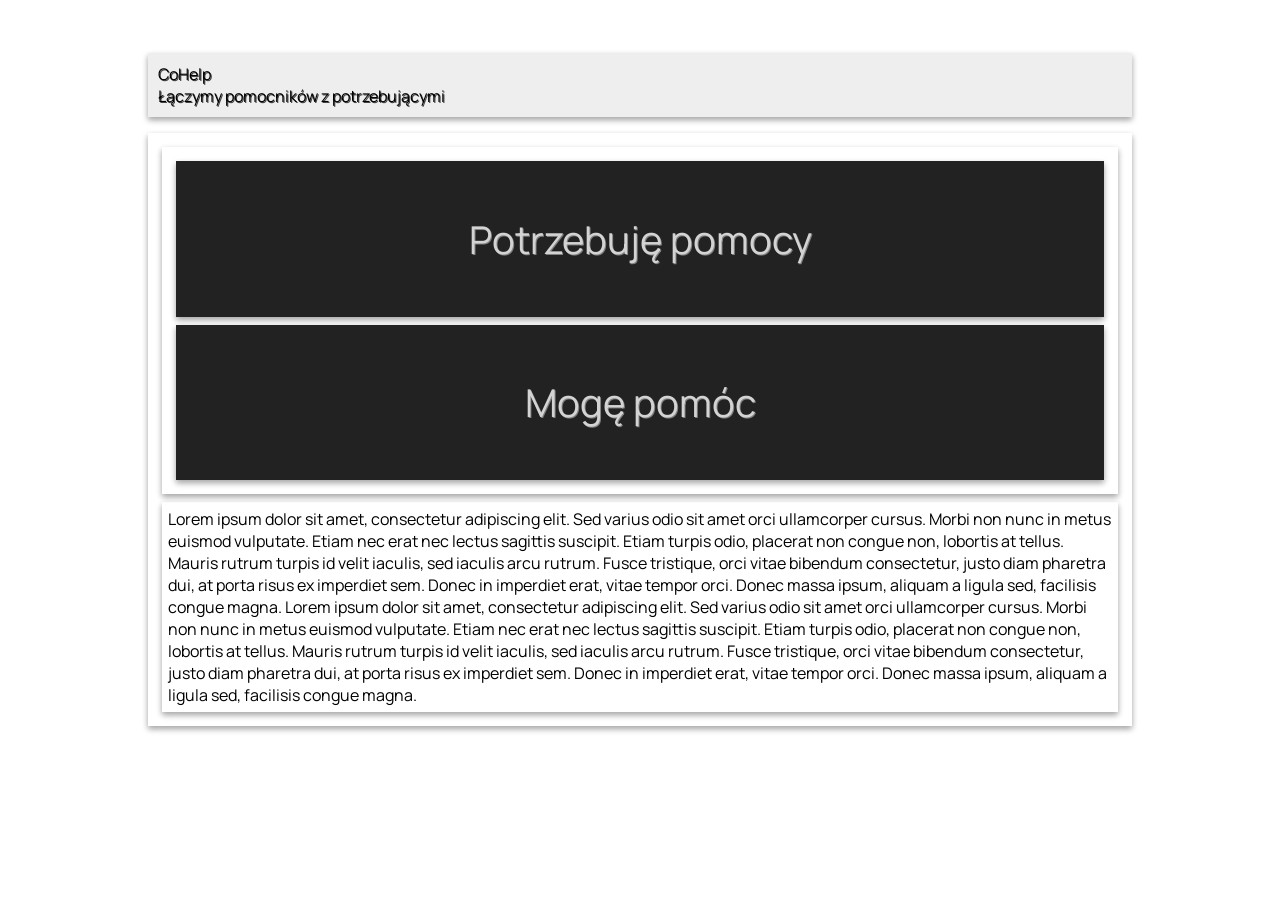
==== index.html @ 294ab24a "some templates, some login" ====
<!doctype html>

<html lang="en">
    <head>
        <meta charset="utf-8">
        <title>Aplikacja CoHelp</title>
        <meta name="description" content="CoHelp APP"/>

        <link href="https://fonts.googleapis.com/css?family=Manrope&display=swap" rel="stylesheet">

        <link rel="stylesheet" href="css/universal.css"/>
        <link rel="stylesheet" href="css/landingpage.css"/>
    </head>

    <body>
        <div class="main-wrapper">
            <div class="top-box block">
                <div class="title-box title">
                    CoHelp
                </div>
                <div class="subtitle-box title">
                    Łączymy pomocników z potrzebującymi
                </div>
            </div>
            <div class="content-box block">
                <div class="block">
                    <a href="needyLogin.html">
                        <div class="block register-button">
                            Potrzebuję pomocy
                        </div>
                    </a>
                    <a href="helperLogin.html">
                        <div class="block register-button">
                            Mogę pomóc
                        </div>
                    </a>
                </div>
                <div class="block">
                    Lorem ipsum dolor sit amet, consectetur adipiscing elit. Sed varius odio sit amet orci ullamcorper cursus.
                    Morbi non nunc in metus euismod vulputate. Etiam nec erat nec lectus sagittis suscipit.
                    Etiam turpis odio, placerat non congue non, lobortis at tellus. Mauris rutrum turpis id velit iaculis,
                    sed iaculis arcu rutrum. Fusce tristique, orci vitae bibendum consectetur,
                    justo diam pharetra dui, at porta risus ex imperdiet sem. Donec in imperdiet erat, vitae tempor orci.
                    Donec massa ipsum, aliquam a ligula sed, facilisis congue magna.
                    Lorem ipsum dolor sit amet, consectetur adipiscing elit. Sed varius odio sit amet orci ullamcorper cursus.
                    Morbi non nunc in metus euismod vulputate. Etiam nec erat nec lectus sagittis suscipit.
                    Etiam turpis odio, placerat non congue non, lobortis at tellus. Mauris rutrum turpis id velit iaculis,
                    sed iaculis arcu rutrum. Fusce tristique, orci vitae bibendum consectetur,
                    justo diam pharetra dui, at porta risus ex imperdiet sem. Donec in imperdiet erat, vitae tempor orci.
                    Donec massa ipsum, aliquam a ligula sed, facilisis congue magna.
                </div>
            </div>
        </div>            
    </body>
</html>
---- css/universal.css ----
:root {
    --primary-light: #EEE;
    --primary-normal: #DDD;
    --primary-dark: #CCC;

    --secondary-light: #444;
    --secondary-normal: #333;
    --secondary-dark: #222;
}

* {
    transition: background-color;
    transition-duration: 1s;
    font-family: 'Manrope', sans-serif;
}

.title {
    text-shadow: 1px 1px #444;
}

.block {
    box-shadow: 0 3px 6px rgba(0,0,0,0.16), 0 3px 6px rgba(0,0,0,0.23);
    margin: 8px;
    padding: 6px;
}

a {
    text-decoration: inherit;
    color: inherit;
}

/* Main simple layout */
.main-wrapper {
    display: flex;
    flex-direction: column;
    max-width: 1000px;
    margin-left: auto;
    margin-right: auto;
    margin-top: 5vh;
}

.top-box {
    padding: 0.8vw;
    background-color: var(--primary-light);
}

#title-box {
    font-size: 4vw;
}

#subtitle-box {
    font-size: 2vw;
}

#content-box {
    background-color: var(--primary-normal);
    font-size: 14px;
}

.text-bar {
    background-color: var(--primary-light);
    color: black;
    text-align: center;
    font-size: 32px;
    margin-top: 4vh;
}

.back-button {
    background-color: var(--secondary-dark);
    color: white;
    text-align: center;
    font-size: 36px;
    margin-top: 4vh;
}

input {
    border: none;
}
---- css/landingpage.css ----
.register-button {
    font-size: 3vw;
    text-align: center;
    padding: 4vw;
    background-color: var(--secondary-dark);
    color: lightgray;
    text-shadow: 1px 1px gray;
    transition-duration: 0.3s;
}

.register-button:hover {
    background-color: var(--secondary-normal);
}
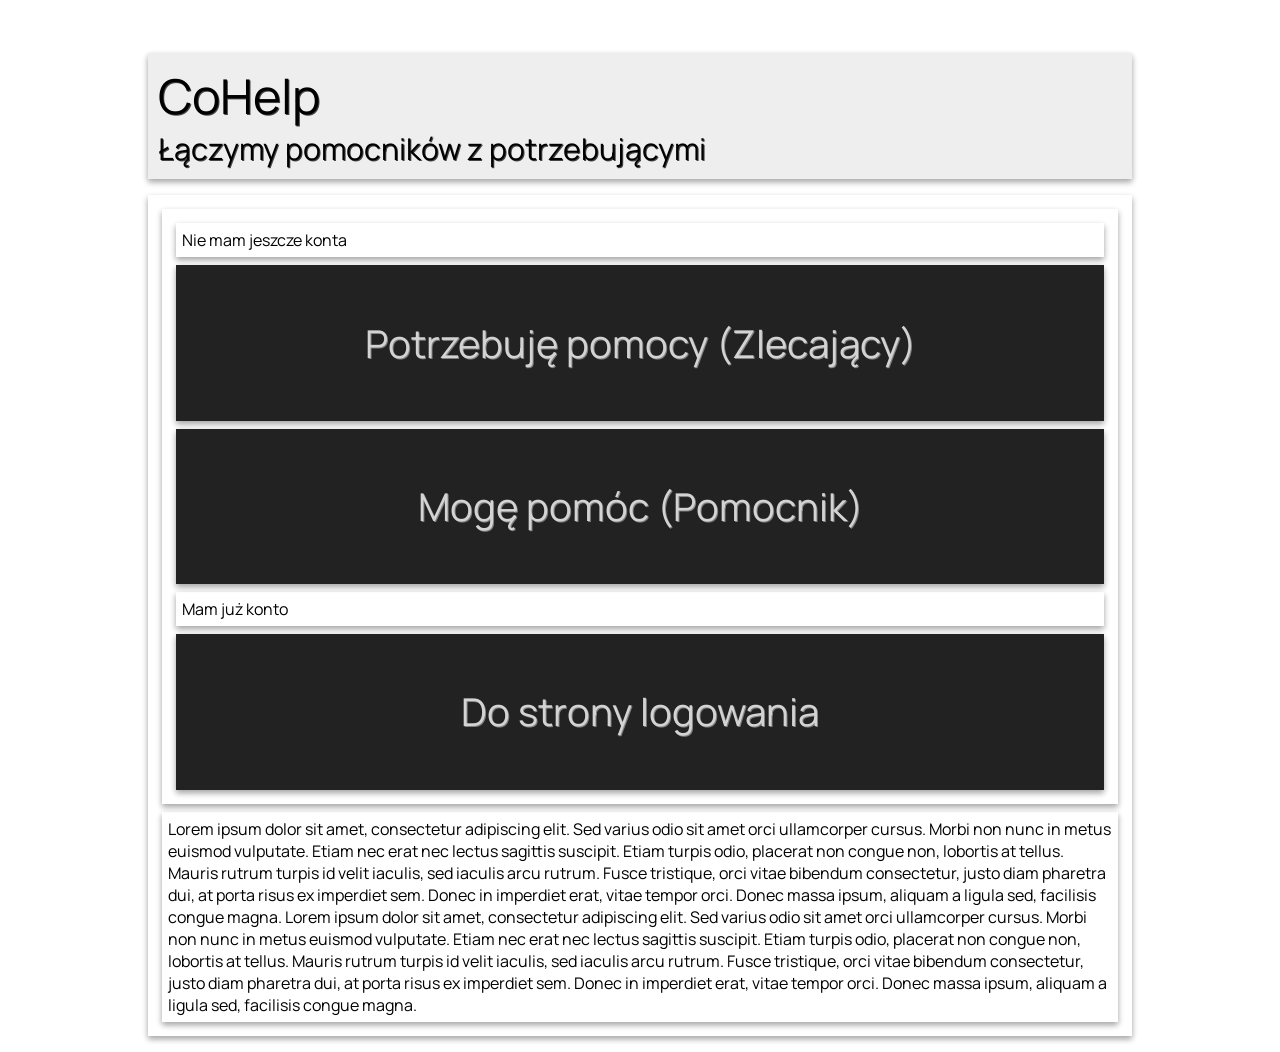
==== commit 79d8ad9f: "this "only 2 html" promise was a lie" ====
--- a/index.html
+++ b/index.html
@@ -15,23 +15,34 @@
     <body>
         <div class="main-wrapper">
             <div class="top-box block">
-                <div class="title-box title">
+                <div id="title-box" class="title">
                     CoHelp
                 </div>
-                <div class="subtitle-box title">
+                <div id="subtitle-box" class="title">
                     Łączymy pomocników z potrzebującymi
                 </div>
             </div>
             <div class="content-box block">
                 <div class="block">
-                    <a href="needyLogin.html">
+                    <div class="block">
+                        Nie mam jeszcze konta
+                    </div>
+                    <a href="register.html?usersth=paymaster">
                         <div class="block register-button">
-                            Potrzebuję pomocy
+                            Potrzebuję pomocy (Zlecający)
                         </div>
                     </a>
-                    <a href="helperLogin.html">
+                    <a href="register.html?usersth=contractor">
                         <div class="block register-button">
-                            Mogę pomóc
+                            Mogę pomóc (Pomocnik)
+                        </div>
+                    </a>
+                    <div class="block">
+                        Mam już konto
+                    </div>
+                    <a href="contractorApp.html">
+                        <div class="block register-button">
+                            Do strony logowania
                         </div>
                     </a>
                 </div>
--- a/css/universal.css
+++ b/css/universal.css
@@ -45,11 +45,11 @@
 }
 
 #title-box {
-    font-size: 4vw;
+    font-size: 48px;
 }
 
 #subtitle-box {
-    font-size: 2vw;
+    font-size: 30px;
 }
 
 #content-box {
@@ -61,7 +61,7 @@
     background-color: var(--primary-light);
     color: black;
     text-align: center;
-    font-size: 32px;
+    font-size: 26px;
     margin-top: 4vh;
 }
 
@@ -69,10 +69,24 @@
     background-color: var(--secondary-dark);
     color: white;
     text-align: center;
-    font-size: 36px;
-    margin-top: 4vh;
+    font-size: 26px;
+    cursor: pointer;
 }
 
-input {
+.error {
+    background-color: #711;
+    color: white;
+    box-shadow: 0 3px 6px rgba(0,0,0,0.16), 0 3px 6px rgba(0,0,0,0.23);
+    margin: 8px;
+    padding: 6px;
+    display: inline-block;
+}
+
+.error::placeholder {
+    color: white;
+    font-weight: bold;
+} 
+
+input, button {
     border: none;
 }
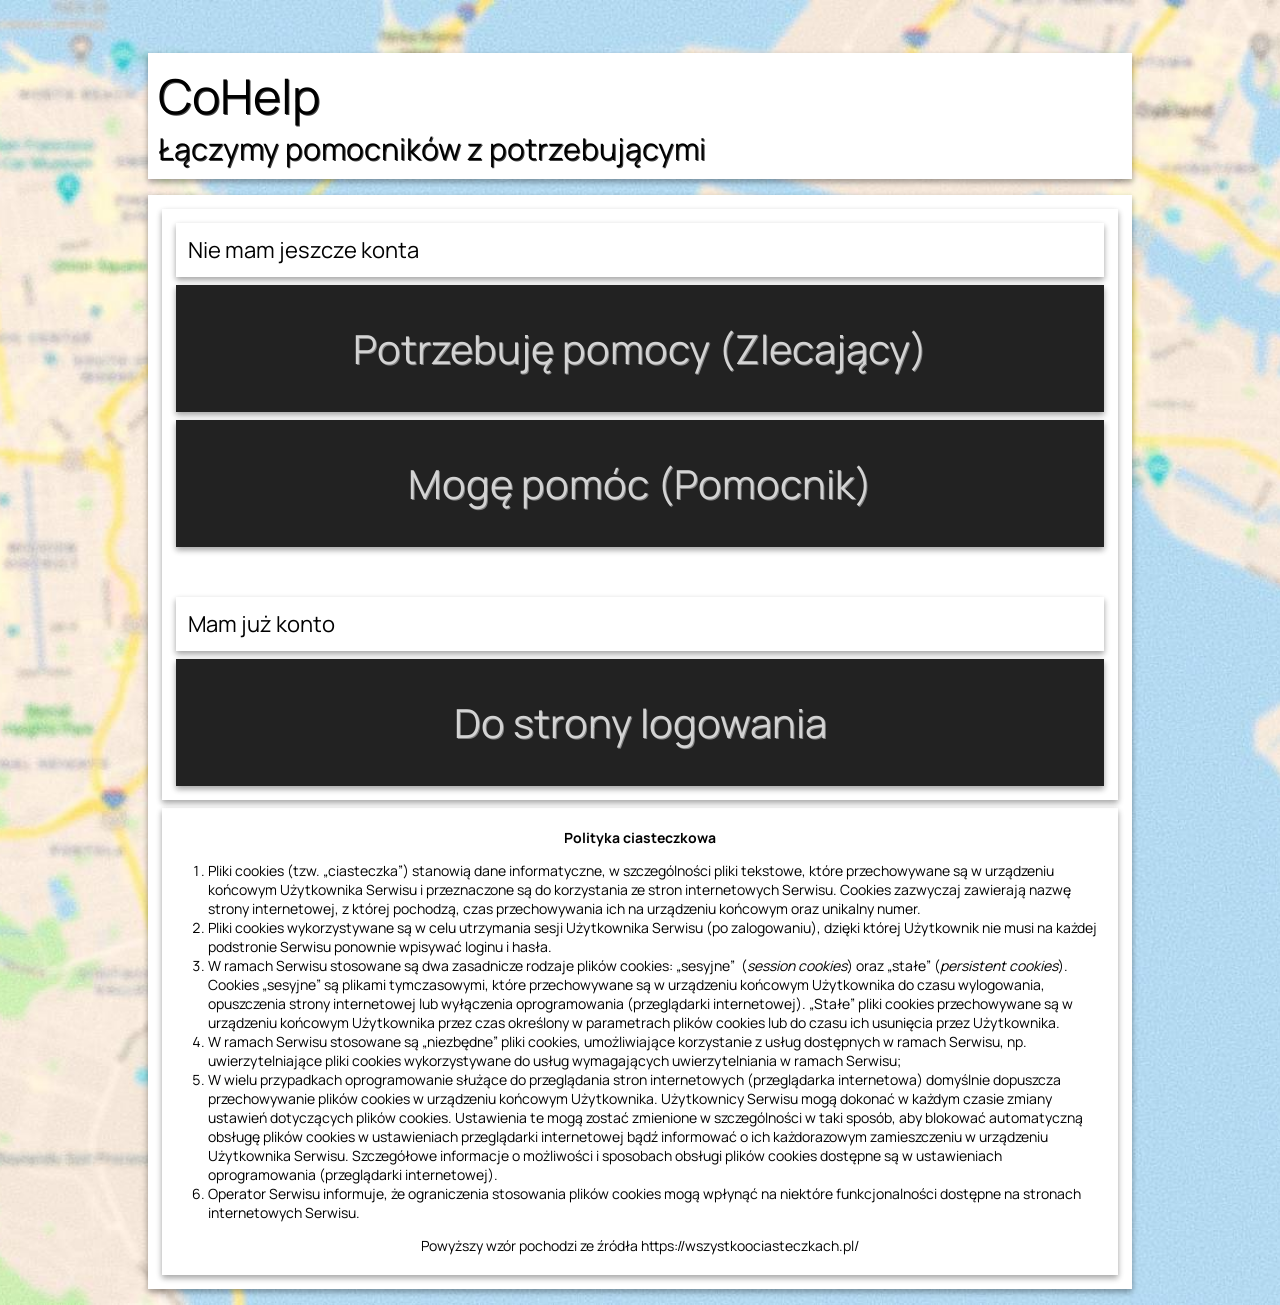
==== commit 7d2b71d8: "redesign update" ====
--- a/index.html
+++ b/index.html
@@ -14,7 +14,7 @@
 
     <body>
         <div class="main-wrapper">
-            <div class="top-box block">
+            <div class="block top-box">
                 <div id="title-box" class="title">
                     CoHelp
                 </div>
@@ -22,9 +22,9 @@
                     Łączymy pomocników z potrzebującymi
                 </div>
             </div>
-            <div class="content-box block">
+            <div id="content-box" class="block">
                 <div class="block">
-                    <div class="block">
+                    <div class="block form-label-2">
                         Nie mam jeszcze konta
                     </div>
                     <a href="register.html?usersth=paymaster">
@@ -37,28 +37,54 @@
                             Mogę pomóc (Pomocnik)
                         </div>
                     </a>
-                    <div class="block">
+                    <div style="margin-top: 50px;"></div>
+                    <div class="block form-label-2">
                         Mam już konto
                     </div>
-                    <a href="contractorApp.html">
+                    <a href="login.html">
                         <div class="block register-button">
                             Do strony logowania
                         </div>
                     </a>
                 </div>
                 <div class="block">
-                    Lorem ipsum dolor sit amet, consectetur adipiscing elit. Sed varius odio sit amet orci ullamcorper cursus.
-                    Morbi non nunc in metus euismod vulputate. Etiam nec erat nec lectus sagittis suscipit.
-                    Etiam turpis odio, placerat non congue non, lobortis at tellus. Mauris rutrum turpis id velit iaculis,
-                    sed iaculis arcu rutrum. Fusce tristique, orci vitae bibendum consectetur,
-                    justo diam pharetra dui, at porta risus ex imperdiet sem. Donec in imperdiet erat, vitae tempor orci.
-                    Donec massa ipsum, aliquam a ligula sed, facilisis congue magna.
-                    Lorem ipsum dolor sit amet, consectetur adipiscing elit. Sed varius odio sit amet orci ullamcorper cursus.
-                    Morbi non nunc in metus euismod vulputate. Etiam nec erat nec lectus sagittis suscipit.
-                    Etiam turpis odio, placerat non congue non, lobortis at tellus. Mauris rutrum turpis id velit iaculis,
-                    sed iaculis arcu rutrum. Fusce tristique, orci vitae bibendum consectetur,
-                    justo diam pharetra dui, at porta risus ex imperdiet sem. Donec in imperdiet erat, vitae tempor orci.
-                    Donec massa ipsum, aliquam a ligula sed, facilisis congue magna.
+                    <p align="center"><b>Polityka ciasteczkowa</b></p>
+                    <ol start="1">
+                        <li>
+                            Pliki cookies (tzw. „ciasteczka”) stanowią dane informatyczne,
+                            w szczególności pliki tekstowe, które przechowywane są w urządzeniu końcowym Użytkownika Serwisu i przeznaczone są do korzystania ze stron internetowych Serwisu.
+                            Cookies zazwyczaj zawierają nazwę strony internetowej, z której pochodzą, czas przechowywania ich na urządzeniu końcowym oraz unikalny numer.</li>
+                            <li>
+                                Pliki cookies wykorzystywane są w celu utrzymania sesji Użytkownika Serwisu (po zalogowaniu),
+                                dzięki której Użytkownik nie musi na każdej podstronie Serwisu ponownie wpisywać loginu i hasła.
+                            </li>
+                            <li>
+                                W ramach Serwisu stosowane są dwa zasadnicze rodzaje plików cookies: „sesyjne” &nbsp;(<i>session cookies</i>) oraz „stałe” (<i>persistent cookies</i>).
+                                Cookies „sesyjne” są plikami tymczasowymi, które przechowywane są w urządzeniu końcowym Użytkownika do czasu wylogowania,
+                                opuszczenia strony internetowej lub wyłączenia oprogramowania (przeglądarki internetowej).
+                                „Stałe” pliki cookies przechowywane są w urządzeniu końcowym Użytkownika przez czas określony w parametrach plików cookies lub do czasu ich usunięcia przez Użytkownika.
+                            </li>
+                            <li>
+                                W ramach Serwisu stosowane są „niezbędne” pliki cookies, umożliwiające korzystanie z usług dostępnych w ramach Serwisu, 
+                                np. uwierzytelniające pliki cookies wykorzystywane do usług wymagających uwierzytelniania w ramach Serwisu;
+                                <li>
+                                    W wielu przypadkach oprogramowanie służące do przeglądania stron internetowych (przeglądarka internetowa) 
+                                    domyślnie dopuszcza przechowywanie plików cookies w urządzeniu końcowym Użytkownika.
+                                    Użytkownicy Serwisu mogą dokonać w każdym czasie zmiany ustawień dotyczących plików cookies.
+                                    Ustawienia te mogą zostać zmienione w szczególności w taki sposób,
+                                    aby blokować automatyczną obsługę plików cookies w ustawieniach przeglądarki
+                                    internetowej bądź informować o ich każdorazowym zamieszczeniu w urządzeniu Użytkownika Serwisu.
+                                    Szczegółowe informacje o możliwości i sposobach obsługi plików cookies dostępne są w ustawieniach oprogramowania (przeglądarki internetowej).
+                                </li>
+                                <li>
+                                    Operator Serwisu informuje, że ograniczenia stosowania plików 
+                                    cookies mogą wpłynąć na niektóre funkcjonalności dostępne na stronach internetowych Serwisu.
+                                </li>
+                            </ol>
+                        </li>
+                    </ol>
+                            
+                    <p align="center">Powyższy wzór pochodzi ze źródła <a href="https://wszystkoociasteczkach.pl/">https://wszystkoociasteczkach.pl/</a></p>
                 </div>
             </div>
         </div>            
--- a/css/universal.css
+++ b/css/universal.css
@@ -1,16 +1,23 @@
 :root {
-    --primary-light: #EEE;
-    --primary-normal: #DDD;
-    --primary-dark: #CCC;
+    --primary-light: #FFF;
+    --primary-normal: #EEE;
+    --primary-dark: #DDD;
 
     --secondary-light: #444;
     --secondary-normal: #333;
     --secondary-dark: #222;
 }
 
+body {
+    background-image: url("blured_map.jpg");
+    background-color: white;
+    background-position: center;
+    background-repeat: no-repeat;
+    background-size: cover;
+    min-height: 94vh;
+}
+
 * {
-    transition: background-color;
-    transition-duration: 1s;
     font-family: 'Manrope', sans-serif;
 }
 
@@ -53,12 +60,12 @@
 }
 
 #content-box {
-    background-color: var(--primary-normal);
+    background-color: var(--primary-light);
     font-size: 14px;
 }
 
 .text-bar {
-    background-color: var(--primary-light);
+    background-color: var(--primary-normal);
     color: black;
     text-align: center;
     font-size: 26px;
@@ -73,12 +80,16 @@
     cursor: pointer;
 }
 
+.back-button:hover {
+    background-color: var(--secondary-normal);
+}
+
 .error {
-    background-color: #711;
+    background-color: crimson;
     color: white;
     box-shadow: 0 3px 6px rgba(0,0,0,0.16), 0 3px 6px rgba(0,0,0,0.23);
     margin: 8px;
-    padding: 6px;
+    padding: 10px;
     display: inline-block;
 }
 
@@ -89,4 +100,28 @@
 
 input, button {
     border: none;
+}
+
+.good {
+    background-color: green;
+    color: white;
+}
+
+.bad {
+    background-color: crimson;
+    color: white;
+}
+
+.form-label {
+    font-size: 18px;
+    background-color: var(--secondary-normal);
+    padding: 10px;
+    color: white;
+}
+
+.form-label-2 {
+    font-size: 22px;
+    background-color: var(--primary-light);
+    padding: 12px;
+    color: black;
 }
--- a/css/landingpage.css
+++ b/css/landingpage.css
@@ -1,11 +1,10 @@
 .register-button {
-    font-size: 3vw;
+    font-size: 40px;
     text-align: center;
-    padding: 4vw;
+    padding: 36px;
     background-color: var(--secondary-dark);
     color: lightgray;
     text-shadow: 1px 1px gray;
-    transition-duration: 0.3s;
 }
 
 .register-button:hover {
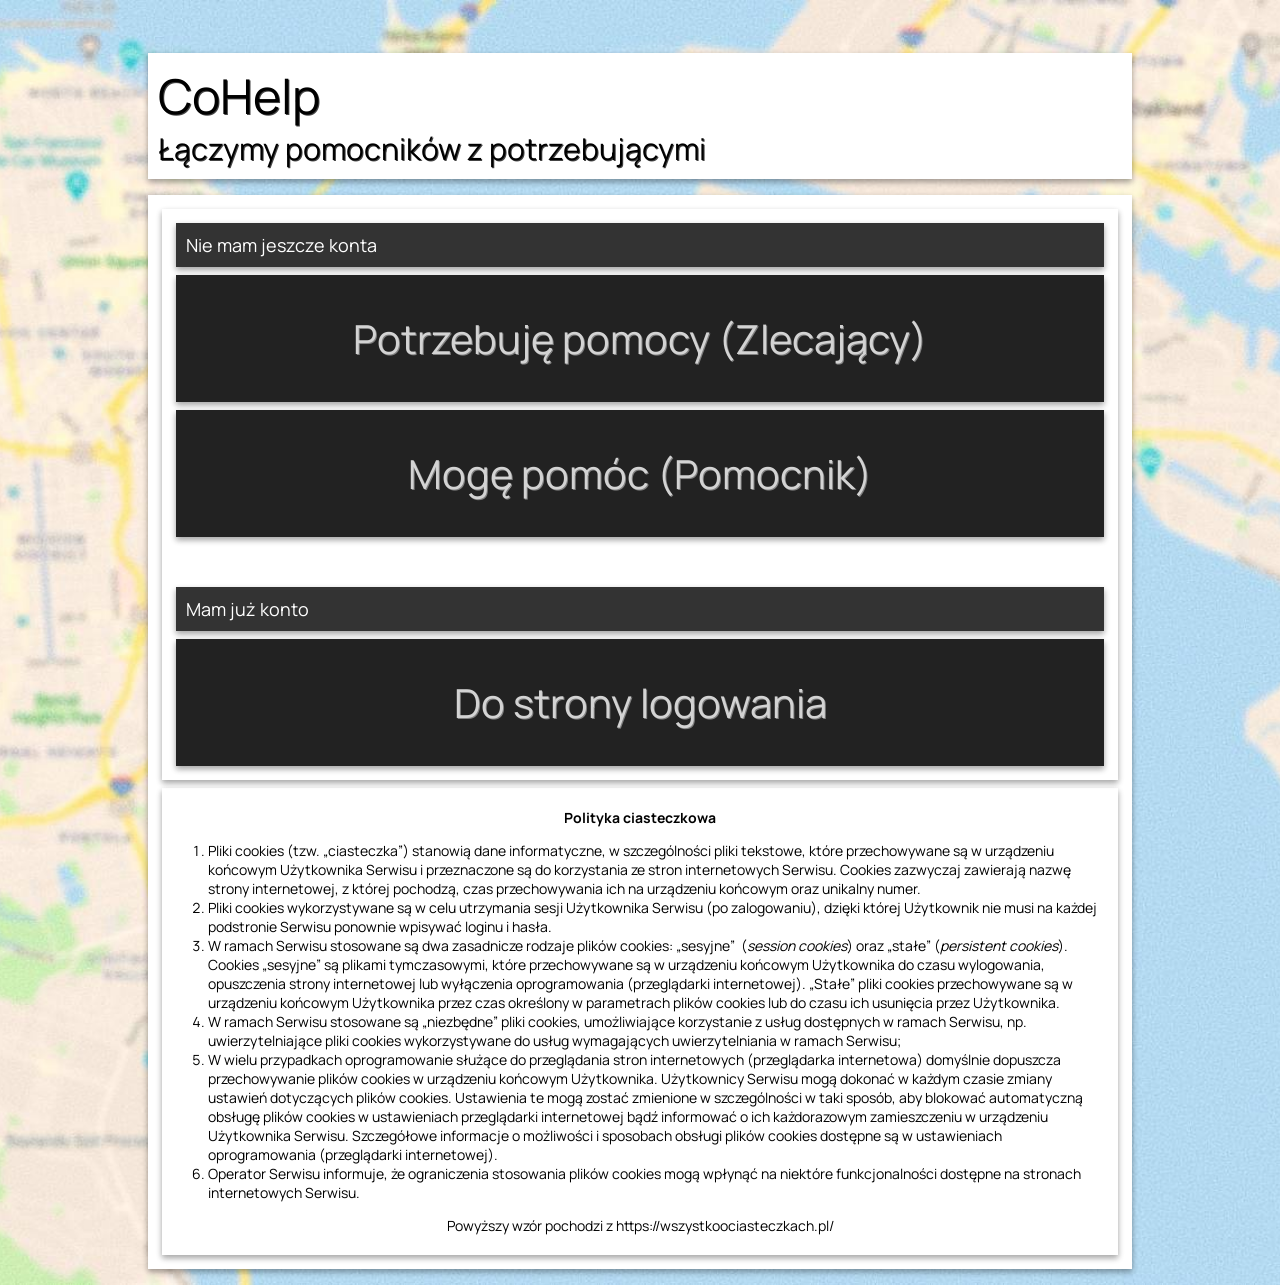
==== commit e4c4742c: "style update 2.0" ====
--- a/index.html
+++ b/index.html
@@ -24,7 +24,7 @@
             </div>
             <div id="content-box" class="block">
                 <div class="block">
-                    <div class="block form-label-2">
+                    <div class="block form-label">
                         Nie mam jeszcze konta
                     </div>
                     <a href="register.html?usersth=paymaster">
@@ -38,7 +38,7 @@
                         </div>
                     </a>
                     <div style="margin-top: 50px;"></div>
-                    <div class="block form-label-2">
+                    <div class="block form-label">
                         Mam już konto
                     </div>
                     <a href="login.html">
@@ -84,7 +84,7 @@
                         </li>
                     </ol>
                             
-                    <p align="center">Powyższy wzór pochodzi ze źródła <a href="https://wszystkoociasteczkach.pl/">https://wszystkoociasteczkach.pl/</a></p>
+                    <p align="center">Powyższy wzór pochodzi z <a href="https://wszystkoociasteczkach.pl/">https://wszystkoociasteczkach.pl/</a></p>
                 </div>
             </div>
         </div>            
--- a/css/universal.css
+++ b/css/universal.css
@@ -124,4 +124,10 @@
     background-color: var(--primary-light);
     padding: 12px;
     color: black;
+}
+
+@media only screen and (max-device-width: 700px) {
+    input, button, select {
+        font-size: 32px;
+    }
 }
